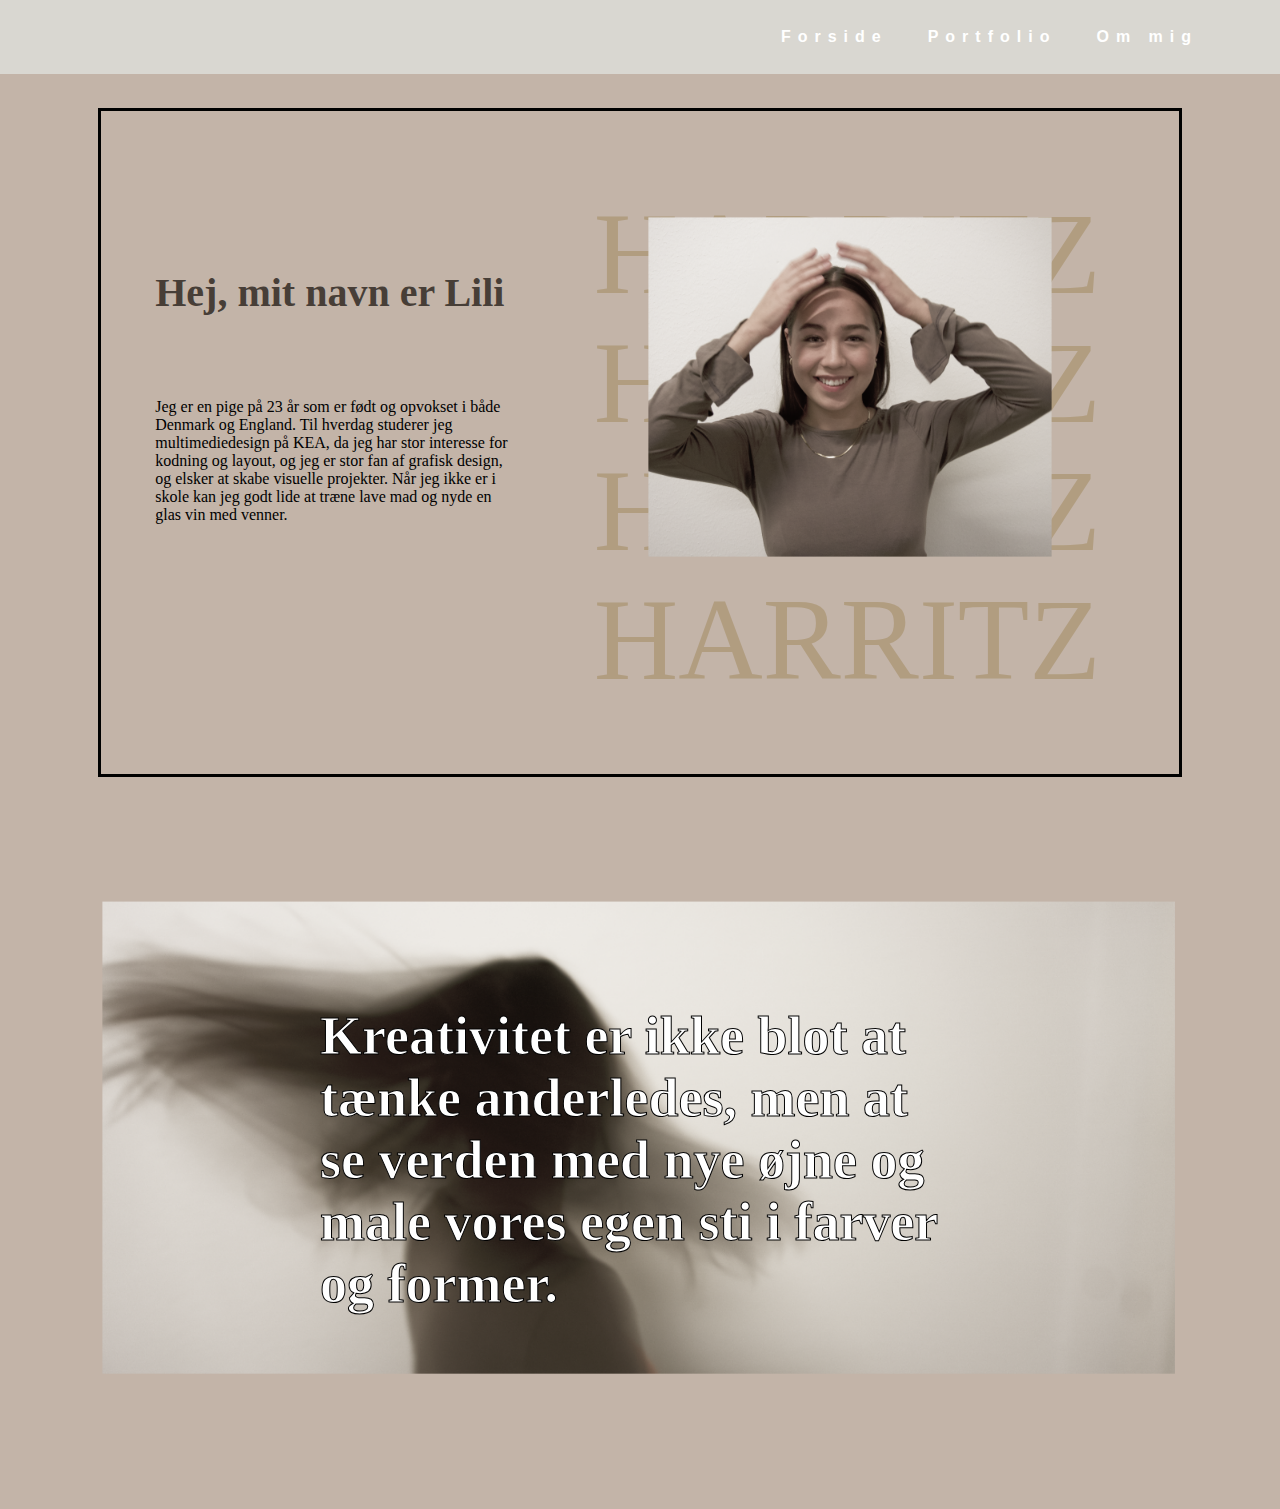
==== ommig.html @ 32b3f23c "first commit" ====
<!DOCTYPE html>
<html lang="en">
  <head>
    <meta charset="UTF-8" />
    <meta name="viewport" content="width=device-width, initial-scale=1.0" />
    <title>Lili Harritz eksamens portfolie</title>
    <link rel="stylesheet" href="./css/ommig.css" />
    <link rel="stylesheet" href="./css/style.css" />
    <link rel="stylesheet" href="./css/portfolie.css" />
  </head>
  <body>
    <header>
      <nav class="navbar">
        <ul>
          <li><a href="index.html">Forside</a></li>

          <li><a href="portfolie.html">Portfolio</a></li>

          <li><a href="ommig.html">Om mig</a></li>
        </ul>
      </nav>
    </header>
    <main>
      <div class="box_portfolie">
        <div class="bordered-rectangle">
          <div class="tekstommig">
            <h6>Hej, mit navn er Lili</h6>
            <p class="ommig_tekst">
              Jeg er en pige på 23 år som er født og opvokset i både Denmark og
              England. Til hverdag studerer jeg multimediedesign på KEA, da jeg
              har stor interesse for kodning og layout, og jeg er stor fan af
              grafisk design, og elsker at skabe visuelle projekter. Når jeg
              ikke er i skole kan jeg godt lide at træne lave mad og nyde en
              glas vin med venner.
            </p>
          </div>
          <div class="harritz">
            <img class="ommig1" src="./img/ommigbillede.png" alt="tema 2" />
            <h7>HARRITZ</h7>
            <h7>HARRITZ</h7>
            <h7>HARRITZ</h7>
            <h7>HARRITZ</h7>
          </div>
        </div>
      </div>
      <div class="box_portfolie">
        <div class="container_ommig">
          <div class="center">
            <img class="ommig2" src="./img/citetbillede.png" alt="tema 2" />
          </div>
          <div class="center">
            <p class="citat">
              Kreativitet er ikke blot at tænke anderledes, men at se verden med
              nye øjne og male vores egen sti i farver og former.
            </p>
          </div>
        </div>
      </div>
    </main>
  </body>
</html>
---- css/ommig.css ----
h6 {
  font-family: realitystone;
  color: #473e37;
  font-size: 40px;
  position: relative;
  top: 11px;
}

h7 {
  position: relative;
  font-family: realitystone;
  font-size: 13vh;
  opacity: 0.4;
  color: rgb(152, 125, 71);
  line-height: 1.1;
  left: -4px;
  top: 5px;
}

.ommig1 {
  scale: 0.8;
  position: absolute;
  z-index: 2;
  max-width: 100%;
  top: 10px;
}

.harritz {
  position: relative;
  padding: 20px;
}

.tekstommig {
  margin-right: 60px;
}

.ommig2 {
  width: 100%;
  display: flex;
  align-items: center;
  scale: 1.68;
  margin-bottom: 5vh;
}

.citat {
  font-size: 6vh;
  justify-content: center;
  position: relative;
  color: white;
  -webkit-text-stroke: 1px #000;
}

.container_ommig {
  width: 88.5vw;
  height: 70vh;
  background-size: cover;
  background-position: 25% 10%;
  justify-content: center;
}

.center {
  color: white;
  position: absolute;
  top: 50%;
  left: 50%;
  transform: translate(-50%, -50%);
  font-size: 4rem;
  font-weight: bold;
}
---- css/style.css ----
@media (max-width: 700px) {
  .forsidebillede {
    scale: 0.5;
    position: relative;
    z-index: 5;
    top: -75px;
    max-width: 100%;
    margin-left: 80px;
  }
}

.hamburger {
  position: relative;
  display: block;
  width: 35px;
  cursor: pointer;
  appearance: none;
  background: none;
  outline: none;
  border: none;
}

.hamburger .bar,
.hamburger:after,
.hamburger:before {
  content: "";
  display: block;
  width: 100%;
  height: 5px;
  background-color: #ffffff;
  margin: 6px 0px;
  transition: 0.4s;
}

.hamburger.is-active:before {
  transform: -45deg;
  translate: (-8px, 6px);
}

.hamburger.is-active:after {
  transform: -45deg;
  translate: (-9px, -8px);
}

.hamburger.is-active.bar {
  opacity: 0;
}

/* Baggrund */

body {
  margin: 0;
  padding: 0;
  background-color: rgb(217, 215, 209);
  background-position: center;
  background-size: cover;
  min-height: 100vh;
}

.brunbox {
  position: absolute;
  z-index: -1;
  height: 32vh;
  width: 184vh;
  background-color: rgb(195, 180, 168);
  top: 551px;
}

/* navigation */

header li {
  list-style: none;
}

.navbar {
  min-height: 45px;
  display: flex;
  justify-content: right;
  align-items: right;
  padding: 0 50px;
}

a {
  color: rgb(255, 255, 255);
  letter-spacing: 7px;
  text-decoration: none;
  font-weight: 600;
  font-family: Helvetica;
  margin: 0 20px;
}

nav ul {
  display: flex;
  justify-content: space-between;
  align-items: center;
  padding: 12px;
}

a:hover {
  color: rgb(255, 255, 255);
  text-decoration: none; /* Fjern den indbyggede understregning */
  border-bottom: 3px solid rgb(255, 255, 255); /* Tilføj en 2px tyk solid understregning */
  transition: border-bottom 0.3s; /* Tilføj en overgangseffekt for en glat ændring */
}

/* Fonts */

@font-face {
  font-family: realitystone;
  src: url(../fonts/Reality\ Stone.ttf);
}

h3 {
  margin: -43px;
  padding: 0;
  position: relative;
  font-family: realitystone;
  font-size: 8vw;
  margin-right: 70px;
  opacity: 0.4;
  color: #987d47;
  line-height: 1.5;
  top: 35px;
}

h1 {
  font-family: realitystone;
  color: rgb(71, 62, 55);
  text-shadow: 2px 2px 4px rgba(0, 0, 0, 0.5);
  font-size: 8vw;
  z-index: 10;
  position: relative;
  top: -43px;
  left: 27vh;
}

h2 {
  all: unset;
  font-family: realitystone;
  color: #473e37;
  text-shadow: 2px 2px 4px rgba(0, 0, 0, 0.5);
  font-size: 4vw;
  position: absolute;
  top: 25px;
  left: 75px;
  z-index: 1;
}

.forsidebillede {
  position: relative;
  z-index: 5;
  top: -75px;
  max-width: 100%;
  margin-left: 80px;
}

.harritzbox {
  position: relative;
  margin-top: 42px;
}

.test_container {
  display: flex;
  justify-content: center;
  margin-top: -60px;
}
.forside_container {
  margin-top: 100px;
  display: grid;
}

.forside_billede_container {
  display: flex;
  margin-top: -220px;
}

.opdagherknap {
  position: absolute;
  width: 214px;
  height: 35px;
  background-color: #473e37;
  border-color: #473e37;
  color: #ffffff;
  font-family: Helvetica, sans-serif;
  font-weight: 600;
  font-size: 1vw;
  margin-left: 38%;
  border-radius: 20px;
  z-index: 10;
  box-shadow: 2px 2px 4px rgba(0, 0, 0, 0.5);
  top: 120px;
}

button:hover {
  background-color: #383737;
  transition: 0.7s;
}

footer {
  font-size: 12px;
  margin-bottom: 1vh;
}
---- css/portfolie.css ----
/* Portfolie */

/* Tema 2 */

.box_portfolie {
  position: relative;
  background-color: rgb(195, 180, 168);
  padding: 34px;
  display: flex;
  justify-content: space-around;
}

.box_portfolie1 {
  position: relative;
  background-color: rgb(195, 180, 168);
  padding: 34px;
  display: flex;
  justify-content: space-around;
  margin-top: 30px;
  margin-bottom: 30px;
}

.bordered-rectangle {
  border: 3px solid #000;
  padding: 54px;
  display: flex;
  max-width: 80%;
}

/* knapper */
button {
  width: 132px;
  height: 35px;
  background-color: #473e37;
  border-color: #473e37;
  color: #ffffff;
  box-shadow: 2px 2px 4px rgba(0, 0, 0, 0.5);
  font-family: Helvetica, sans-serif;
  font-weight: 600;
  font-size: 15px;
  border-radius: 20px;
  left: 27vh;
  top: -4vh;
  position: relative;
}

button:hover {
  background-color: #848080;
  transition: 0.7s;
}

/* billede og tekst */

.tema2billede {
  position: relative;
  scale: 0.9;
}

.tema2_tekst {
  margin-top: 7vh;
}

.videositebillede {
  margin-top: 8vh;
  margin-right: 6vh;
}

/* LAYOUT GRIDS */

.grid_1-1 {
  display: grid;
  grid-template-columns: 1fr 1fr;
}

/* tekst */

h4,
h5 {
  font-family: realitystone;
  color: #473e37;
  font-size: 30px;
  position: relative;
  top: 11px;
  line-height: 0.2;
}
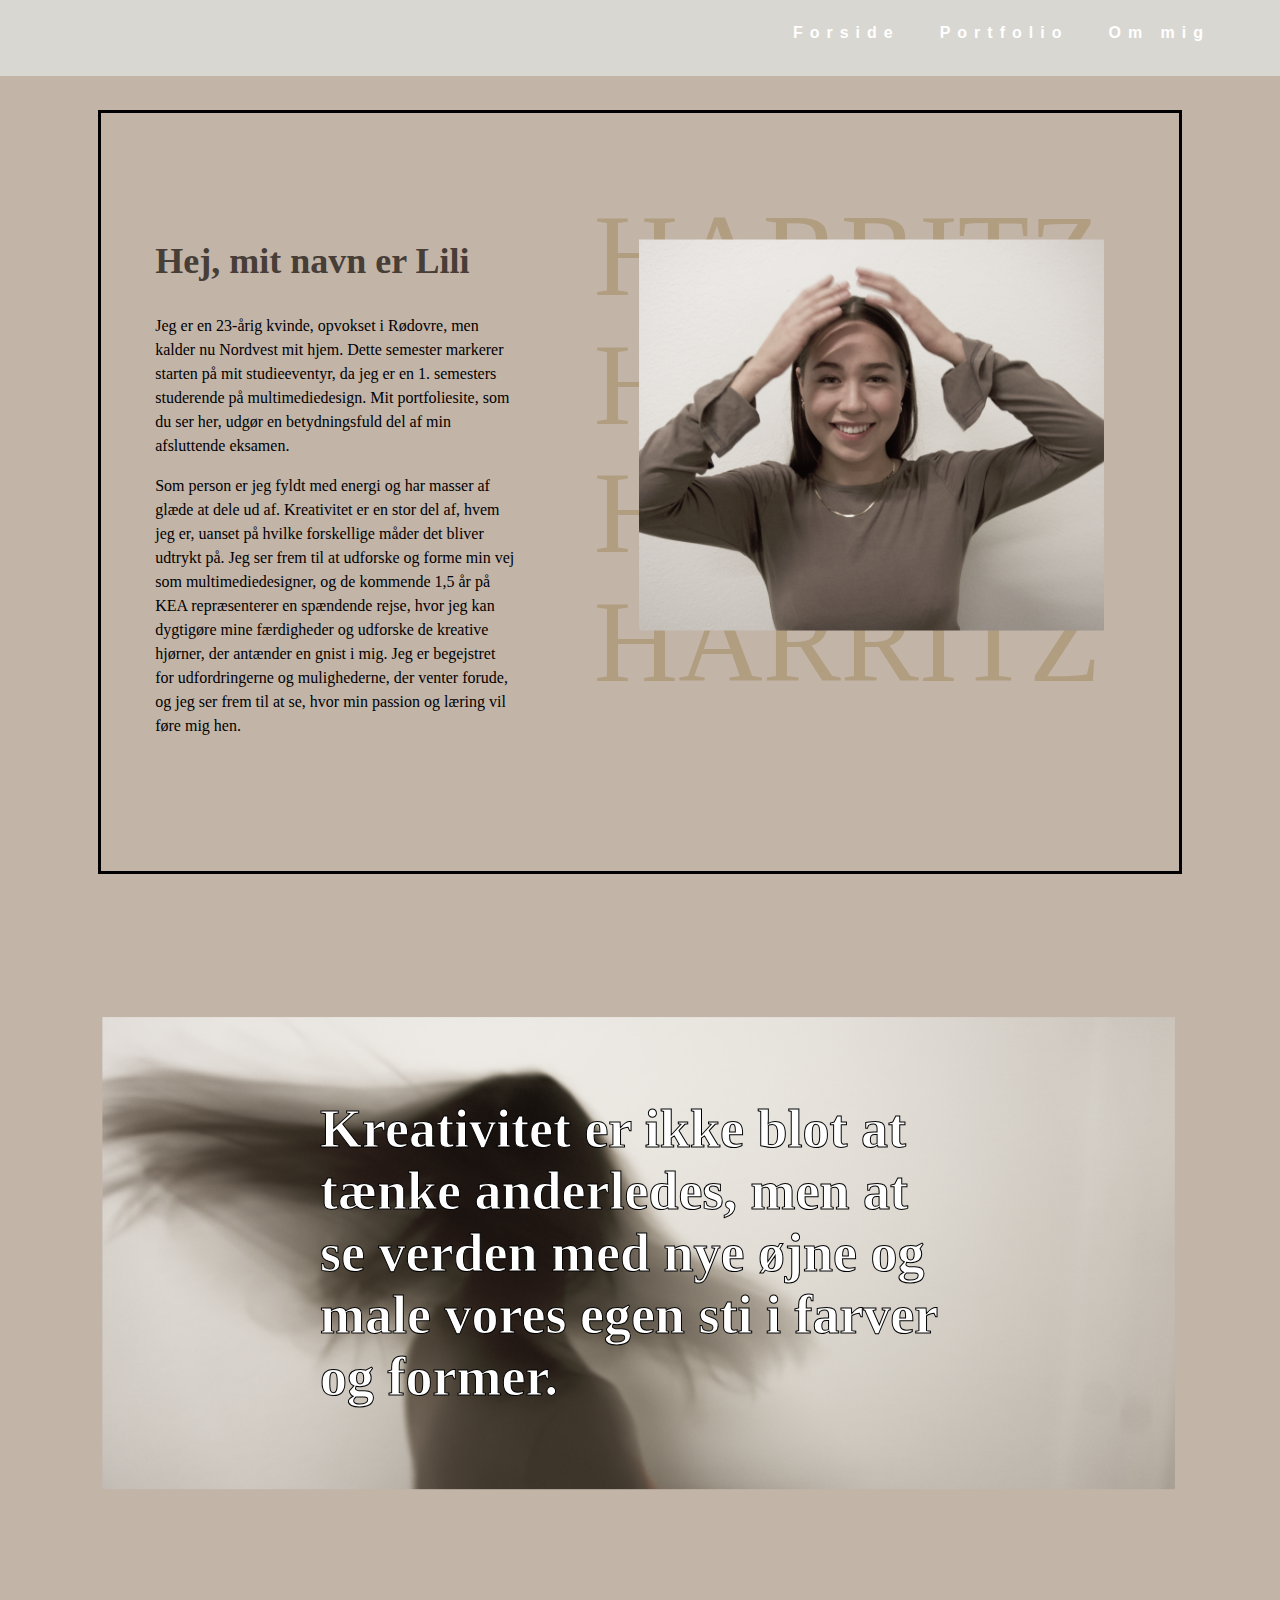
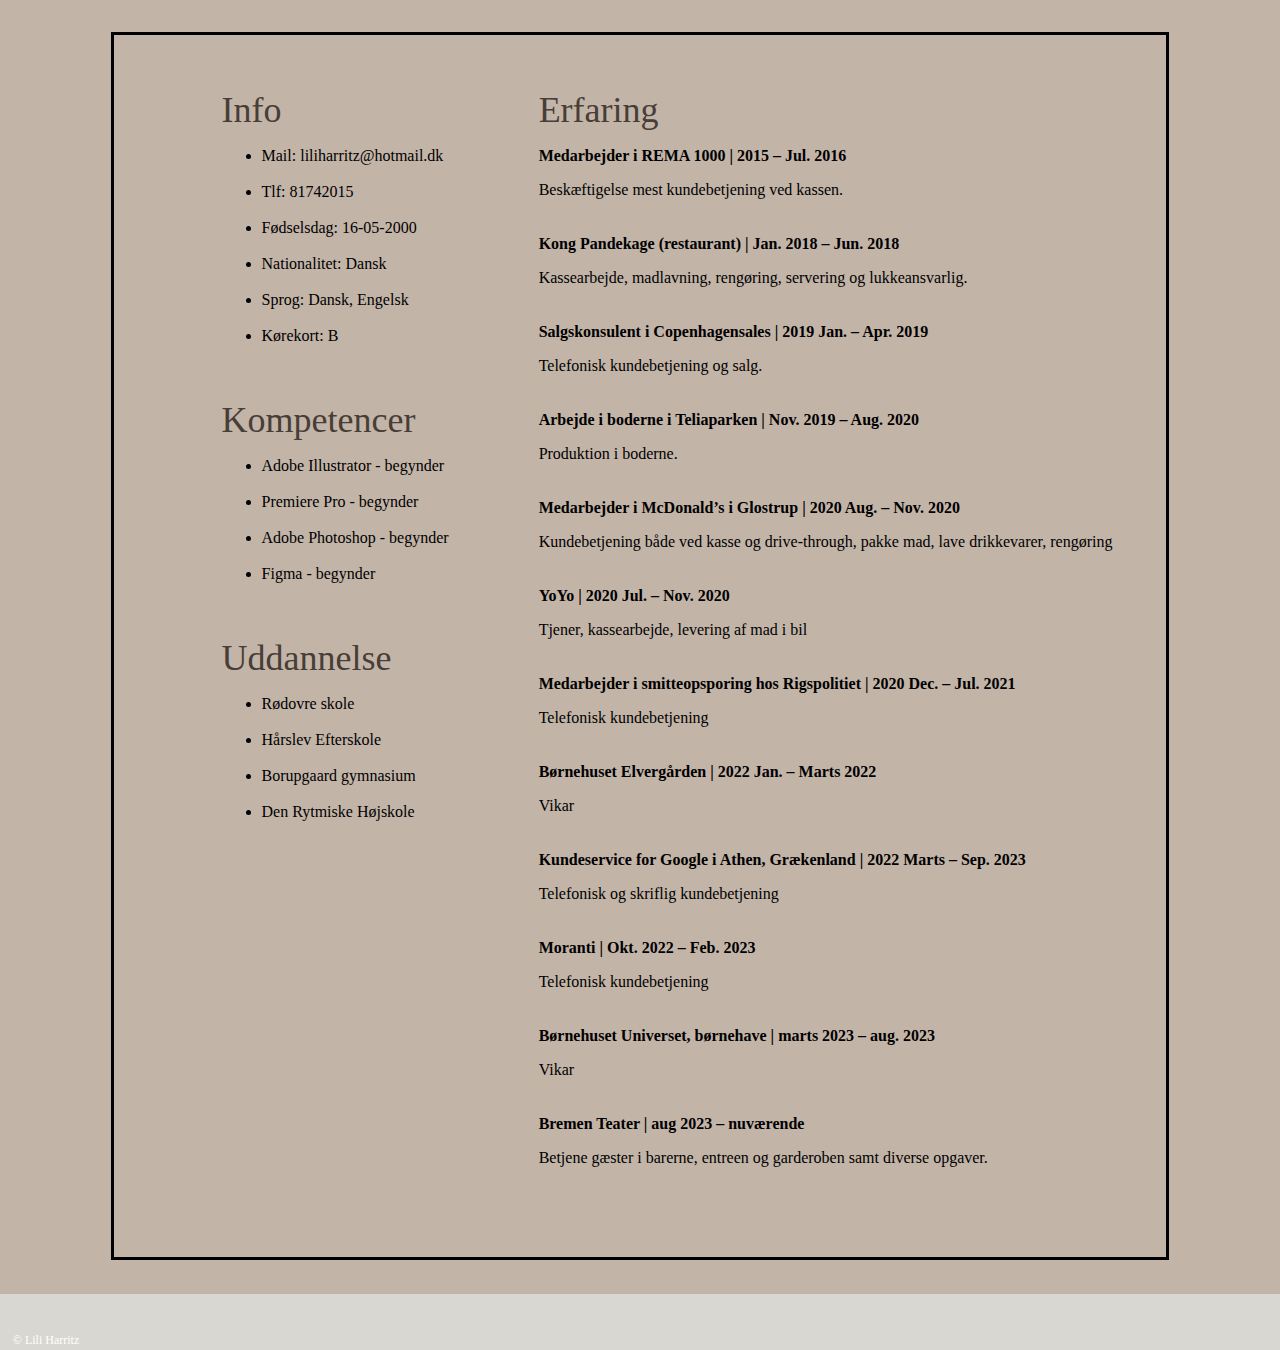
==== commit 1971a266: "Rettelser" ====
--- a/ommig.html
+++ b/ommig.html
@@ -1,5 +1,6 @@
 <!DOCTYPE html>
 <html lang="en">
+  <link rel="icon" type="image/jpg" href="img/logo.png" />
   <head>
     <meta charset="UTF-8" />
     <meta name="viewport" content="width=device-width, initial-scale=1.0" />
@@ -12,26 +13,45 @@
     <header>
       <nav class="navbar">
         <ul>
-          <li><a href="index.html">Forside</a></li>
+          <li><a class="nav" href="index.html">Forside</a></li>
 
-          <li><a href="portfolie.html">Portfolio</a></li>
+          <li><a class="nav" href="portfolie.html">Portfolio</a></li>
 
-          <li><a href="ommig.html">Om mig</a></li>
+          <li><a class="nav" href="ommig.html">Om mig</a></li>
         </ul>
       </nav>
+      <div class="hamburger">
+        <div class="bar"></div>
+      </div>
     </header>
+    <nav class="mobile-nav">
+      <a href="index.html">Forside</a>
+      <a href="portfolie.html">Portfolie</a>
+      <a href="ommig.html">Om mig</a>
+    </nav>
     <main>
       <div class="box_portfolie">
         <div class="bordered-rectangle">
           <div class="tekstommig">
             <h6>Hej, mit navn er Lili</h6>
+            <div class="ommig_container"></div>
             <p class="ommig_tekst">
-              Jeg er en pige på 23 år som er født og opvokset i både Denmark og
-              England. Til hverdag studerer jeg multimediedesign på KEA, da jeg
-              har stor interesse for kodning og layout, og jeg er stor fan af
-              grafisk design, og elsker at skabe visuelle projekter. Når jeg
-              ikke er i skole kan jeg godt lide at træne lave mad og nyde en
-              glas vin med venner.
+              Jeg er en 23-årig kvinde, opvokset i Rødovre, men kalder nu
+              Nordvest mit hjem. Dette semester markerer starten på mit
+              studieeventyr, da jeg er en 1. semesters studerende på
+              multimediedesign. Mit portfoliesite, som du ser her, udgør en
+              betydningsfuld del af min afsluttende eksamen.
+            </p>
+            <p class="ommig_tekst">
+              Som person er jeg fyldt med energi og har masser af glæde at dele
+              ud af. Kreativitet er en stor del af, hvem jeg er, uanset på
+              hvilke forskellige måder det bliver udtrykt på. Jeg ser frem til
+              at udforske og forme min vej som multimediedesigner, og de
+              kommende 1,5 år på KEA repræsenterer en spændende rejse, hvor jeg
+              kan dygtigøre mine færdigheder og udforske de kreative hjørner,
+              der antænder en gnist i mig. Jeg er begejstret for udfordringerne
+              og mulighederne, der venter forude, og jeg ser frem til at se,
+              hvor min passion og læring vil føre mig hen.
             </p>
           </div>
           <div class="harritz">
@@ -43,7 +63,7 @@
           </div>
         </div>
       </div>
-      <div class="box_portfolie">
+      <div class="box_citat">
         <div class="container_ommig">
           <div class="center">
             <img class="ommig2" src="./img/citetbillede.png" alt="tema 2" />
@@ -56,6 +76,109 @@
           </div>
         </div>
       </div>
+
+      <div class="box_portfolie">
+        <div class="bordered-rectangle">
+          <div class="cv_venstre">
+            <div class="cv_marginbottom">
+              <h8 class="cv_overskrift">Info</h8>
+              <ul class="normal_tekst_info">
+                <li>Mail: liliharritz@hotmail.dk</li>
+                <li>Tlf: 81742015</li>
+                <li>Fødselsdag: 16-05-2000</li>
+                <li>Nationalitet: Dansk</li>
+                <li>Sprog: Dansk, Engelsk</li>
+                <li>Kørekort: B</li>
+              </ul>
+            </div>
+            <div class="cv_marginbottom">
+              <h8 class="cv_overskrift">Kompetencer</h8>
+              <ul class="normal_tekst_info">
+                <li>Adobe Illustrator - begynder</li>
+                <li>Premiere Pro - begynder</li>
+                <li>Adobe Photoshop - begynder</li>
+                <li>Figma - begynder</li>
+              </ul>
+            </div>
+            <div>
+              <h8 class="cv_overskrift">Uddannelse</h8>
+              <ul class="normal_tekst_info">
+                <li>Rødovre skole</li>
+                <li>Hårslev Efterskole</li>
+                <li>Borupgaard gymnasium</li>
+                <li>Den Rytmiske Højskole</li>
+              </ul>
+            </div>
+          </div>
+          <div class="cv_højre">
+            <h8 class="cv_overskrift">Erfaring</h8>
+            <p class="bold_tekst">Medarbejder i REMA 1000 | 2015 – Jul. 2016</p>
+            <p class="margin-bottom">
+              Beskæftigelse mest kundebetjening ved kassen.
+            </p>
+            <p class="bold_tekst">
+              Kong Pandekage (restaurant) | Jan. 2018 – Jun. 2018
+            </p>
+            <p class="margin-bottom">
+              Kassearbejde, madlavning, rengøring, servering og lukkeansvarlig.
+            </p>
+            <p class="bold_tekst">
+              Salgskonsulent i Copenhagensales | 2019 Jan. – Apr. 2019
+            </p>
+            <p class="margin-bottom">Telefonisk kundebetjening og salg.</p>
+            <p class="bold_tekst">
+              Arbejde i boderne i Teliaparken | Nov. 2019 – Aug. 2020
+            </p>
+            <p class="margin-bottom">Produktion i boderne.</p>
+            <p class="bold_tekst">
+              Medarbejder i McDonald’s i Glostrup | 2020 Aug. – Nov. 2020
+            </p>
+            <p class="margin-bottom">
+              Kundebetjening både ved kasse og drive-through, pakke mad, lave
+              drikkevarer, rengøring
+            </p>
+            <p class="bold_tekst">YoYo | 2020 Jul. – Nov. 2020</p>
+            <p class="margin-bottom">
+              Tjener, kassearbejde, levering af mad i bil
+            </p>
+            <p class="bold_tekst">
+              Medarbejder i smitteopsporing hos Rigspolitiet | 2020 Dec. – Jul.
+              2021
+            </p>
+            <p class="margin-bottom">Telefonisk kundebetjening</p>
+            <p class="bold_tekst">
+              Børnehuset Elvergården | 2022 Jan. – Marts 2022
+            </p>
+            <p class="margin-bottom">Vikar</p>
+            <p class="bold_tekst">
+              Kundeservice for Google i Athen, Grækenland | 2022 Marts – Sep.
+              2023
+            </p>
+            <p class="margin-bottom">Telefonisk og skriflig kundebetjening</p>
+            <p class="bold_tekst">Moranti | Okt. 2022 – Feb. 2023</p>
+            <p class="margin-bottom">Telefonisk kundebetjening</p>
+            <p class="bold_tekst">
+              Børnehuset Universet, børnehave | marts 2023 – aug. 2023
+            </p>
+            <p class="margin-bottom">Vikar</p>
+            <p class="bold_tekst">Bremen Teater | aug 2023 – nuværende</p>
+            <p class="margin-bottom">
+              Betjene gæster i barerne, entreen og garderoben samt diverse
+              opgaver.
+            </p>
+          </div>
+        </div>
+      </div>
     </main>
+    <footer>
+      <nav>
+        <a
+          class="footer_tekst"
+          href="https://www.facebook.com/profile.php?id=100010022326182"
+          >© Lili Harritz</a
+        >
+      </nav>
+    </footer>
+    <script src="main.js"></script>
   </body>
 </html>
--- a/css/ommig.css
+++ b/css/ommig.css
@@ -1,9 +1,11 @@
+/* tekst og overskrifter */
+
 h6 {
   font-family: realitystone;
   color: #473e37;
-  font-size: 40px;
+  font-size: 4vh;
   position: relative;
-  top: 11px;
+  top: -11px;
 }
 
 h7 {
@@ -17,21 +19,14 @@
   top: 5px;
 }
 
+/* Billede */
+
 .ommig1 {
-  scale: 0.8;
+  scale: 0.85;
   position: absolute;
   z-index: 2;
-  max-width: 100%;
-  top: 10px;
-}
-
-.harritz {
-  position: relative;
-  padding: 20px;
-}
-
-.tekstommig {
-  margin-right: 60px;
+  width: 100%;
+  top: 38px;
 }
 
 .ommig2 {
@@ -39,8 +34,33 @@
   display: flex;
   align-items: center;
   scale: 1.68;
-  margin-bottom: 5vh;
 }
+
+/* Hej, mit navn er Lili... */
+
+.harritz {
+  position: relative;
+  padding: 20px;
+}
+
+.ommig_tekst {
+  margin-right: 60px;
+  line-height: 1.5;
+  top: -7vh;
+  position: relative;
+}
+
+.ommig_tekst1 {
+  margin-top: 5vh;
+  margin-right: 60px;
+  line-height: 1.5;
+}
+
+.ommig_container {
+  top: -30px;
+}
+
+/* Citat layout */
 
 .citat {
   font-size: 6vh;
@@ -67,3 +87,40 @@
   font-size: 4rem;
   font-weight: bold;
 }
+
+.box_citat {
+  position: relative;
+  justify-content: space-around;
+  background-color: rgb(195, 180, 168);
+  padding: 30px;
+}
+
+/* CV tekst */
+
+h8 {
+  position: relative;
+  font-family: realitystone;
+  font-size: 4vh;
+  color: #473e37;
+}
+
+.cv_venstre {
+  margin-right: 10vh;
+  margin-left: 6vh;
+}
+
+li {
+  margin-bottom: 2vh;
+}
+
+.cv_marginbottom {
+  margin-bottom: 6vh;
+}
+
+.bold_tekst {
+  font-weight: bold;
+}
+
+.margin-bottom {
+  margin-bottom: 4vh;
+}
--- a/css/style.css
+++ b/css/style.css
@@ -1,50 +1,166 @@
+/* Fonts */
+
+@font-face {
+  font-family: realitystone;
+  src: url(../fonts/Reality\ Stone.ttf);
+}
+
+/* Mobilesite */
+@media (min-width: 700px) {
+  .mobile-nav {
+    display: none;
+  }
+}
+
 @media (max-width: 700px) {
-  .forsidebillede {
+  .center_img_btn {
+    display: flex;
+  }
+
+  .citat {
+    font-size: 20px;
+  }
+
+  .ommig1 {
+    scale: 0.7;
+    left: -30px;
+    top: -20px;
+  }
+
+  .width {
+    width: 80%;
+  }
+
+  .tema2billede {
     scale: 0.5;
+  }
+
+  .bordered-rectangle {
+    display: flex;
+    flex-direction: column;
+    flex-wrap: wrap;
+  }
+
+  p {
+    width: 80%;
+  }
+
+  .btn_presentation {
+    margin-top: 10px; /* Tilføj lidt topmargen for at skabe plads */
+  }
+
+  .center_img_btn {
+    text-align: center; /* Centrer tekst og knapper på mobilskærme */
+  }
+
+  h4,
+  h5,
+  h6 {
+    font-size: 24px; /* Reducer overskriftsstørrelsen på mobilskærme */
+  }
+
+  h7 {
+    font-size: 60px;
+  }
+
+  .videositebillede {
+    scale: 0.75;
+  }
+}
+
+@media (max-width: 700px) {
+  /*burgermenu */
+  .nav {
+    display: none;
+  }
+
+  /* burgermenu styling */
+  .hamburger {
     position: relative;
-    z-index: 5;
-    top: -75px;
-    max-width: 100%;
-    margin-left: 80px;
-  }
-}
-
-.hamburger {
-  position: relative;
-  display: block;
-  width: 35px;
-  cursor: pointer;
-  appearance: none;
-  background: none;
-  outline: none;
-  border: none;
-}
-
-.hamburger .bar,
-.hamburger:after,
-.hamburger:before {
-  content: "";
-  display: block;
-  width: 100%;
-  height: 5px;
-  background-color: #ffffff;
-  margin: 6px 0px;
-  transition: 0.4s;
-}
-
-.hamburger.is-active:before {
-  transform: -45deg;
-  translate: (-8px, 6px);
-}
-
-.hamburger.is-active:after {
-  transform: -45deg;
-  translate: (-9px, -8px);
-}
-
-.hamburger.is-active.bar {
-  opacity: 0;
-}
+    display: block;
+    width: 50px;
+    height: 35px;
+    cursor: pointer;
+
+    appearance: none;
+    background: none;
+    outline: none;
+    border: none;
+    top: -27px;
+  }
+
+  .hamburger .bar,
+  .hamburger:after,
+  .hamburger:before {
+    content: "";
+    display: block;
+    width: 100%;
+    height: 5px;
+    background-color: rgb(255, 255, 255);
+    margin: 6px 0px;
+    transition: 0.4s;
+  }
+
+  /* burgermenu styling */
+
+  /* Mine 3 streger */
+
+  .hamburger.is-active:before {
+    transform: rotate(-45deg) translate(-9px, 7px);
+    position: relative;
+    z-index: 99;
+  }
+
+  .hamburger.is-active:after {
+    transform: rotate(45deg) translate(-8px, -7px);
+    position: relative;
+    z-index: 99;
+  }
+
+  .hamburger.is-active .bar {
+    opacity: 0;
+  }
+
+  /* mobil nav */
+
+  .mobile-nav {
+    position: fixed;
+    text-decoration: none;
+    top: 0;
+    left: 100%;
+    width: 100%;
+    min-height: 100vh;
+    display: block;
+    z-index: 99;
+    background-color: rgb(217, 215, 209);
+    padding-top: 120px;
+    transition: 0.4s;
+  }
+
+  .mobile-nav.is-active {
+    left: 0;
+  }
+
+  .mobile-nav a {
+    display: block;
+    width: 100%;
+    max-width: 200px;
+    margin: 0 auto 16px;
+    text-align: center;
+    padding: 12px 16px;
+    background-color: rgb(195, 180, 168);
+    color: rgb(255, 255, 255);
+    font-weight: 600;
+    letter-spacing: 7px;
+    text-decoration: none;
+    font-family: Helvetica, sans-serif;
+  }
+
+  .mobile-nav a:hover {
+    color: rgb(0, 0, 0);
+  }
+}
+/*****burgermenu */
 
 /* Baggrund */
 
@@ -54,16 +170,7 @@
   background-color: rgb(217, 215, 209);
   background-position: center;
   background-size: cover;
-  min-height: 100vh;
-}
-
-.brunbox {
-  position: absolute;
-  z-index: -1;
-  height: 32vh;
-  width: 184vh;
-  background-color: rgb(195, 180, 168);
-  top: 551px;
+  min-height: 97vh;
 }
 
 /* navigation */
@@ -76,11 +183,11 @@
   min-height: 45px;
   display: flex;
   justify-content: right;
-  align-items: right;
   padding: 0 50px;
-}
-
-a {
+  margin-top: 8px;
+}
+
+.nav {
   color: rgb(255, 255, 255);
   letter-spacing: 7px;
   text-decoration: none;
@@ -91,112 +198,24 @@
 
 nav ul {
   display: flex;
-  justify-content: space-between;
-  align-items: center;
-  padding: 12px;
 }
 
 a:hover {
-  color: rgb(255, 255, 255);
-  text-decoration: none; /* Fjern den indbyggede understregning */
-  border-bottom: 3px solid rgb(255, 255, 255); /* Tilføj en 2px tyk solid understregning */
-  transition: border-bottom 0.3s; /* Tilføj en overgangseffekt for en glat ændring */
-}
-
-/* Fonts */
-
-@font-face {
-  font-family: realitystone;
-  src: url(../fonts/Reality\ Stone.ttf);
-}
-
-h3 {
-  margin: -43px;
-  padding: 0;
+  color: rgb(0, 0, 0);
+  transition: border-bottom 0.3s; /* Overgangseffekt */
+}
+
+/* footer */
+
+footer {
+  margin-left: 1%;
   position: relative;
-  font-family: realitystone;
-  font-size: 8vw;
-  margin-right: 70px;
-  opacity: 0.4;
-  color: #987d47;
-  line-height: 1.5;
-  top: 35px;
-}
-
-h1 {
-  font-family: realitystone;
-  color: rgb(71, 62, 55);
-  text-shadow: 2px 2px 4px rgba(0, 0, 0, 0.5);
-  font-size: 8vw;
-  z-index: 10;
-  position: relative;
-  top: -43px;
-  left: 27vh;
-}
-
-h2 {
-  all: unset;
-  font-family: realitystone;
-  color: #473e37;
-  text-shadow: 2px 2px 4px rgba(0, 0, 0, 0.5);
-  font-size: 4vw;
-  position: absolute;
-  top: 25px;
-  left: 75px;
-  z-index: 1;
-}
-
-.forsidebillede {
-  position: relative;
-  z-index: 5;
-  top: -75px;
-  max-width: 100%;
-  margin-left: 80px;
-}
-
-.harritzbox {
-  position: relative;
-  margin-top: 42px;
-}
-
-.test_container {
-  display: flex;
-  justify-content: center;
-  margin-top: -60px;
-}
-.forside_container {
-  margin-top: 100px;
-  display: grid;
-}
-
-.forside_billede_container {
-  display: flex;
-  margin-top: -220px;
-}
-
-.opdagherknap {
-  position: absolute;
-  width: 214px;
-  height: 35px;
-  background-color: #473e37;
-  border-color: #473e37;
+  top: 4vh;
+  margin-bottom: 3%;
+}
+
+.footer_tekst {
+  text-decoration: none;
   color: #ffffff;
-  font-family: Helvetica, sans-serif;
-  font-weight: 600;
-  font-size: 1vw;
-  margin-left: 38%;
-  border-radius: 20px;
-  z-index: 10;
-  box-shadow: 2px 2px 4px rgba(0, 0, 0, 0.5);
-  top: 120px;
-}
-
-button:hover {
-  background-color: #383737;
-  transition: 0.7s;
-}
-
-footer {
   font-size: 12px;
-  margin-bottom: 1vh;
-}
+}
--- a/css/portfolie.css
+++ b/css/portfolie.css
@@ -1,6 +1,4 @@
-/* Portfolie */
-
-/* Tema 2 */
+/* Box og firkant-linje */
 
 .box_portfolie {
   position: relative;
@@ -10,6 +8,7 @@
   justify-content: space-around;
 }
 
+/* her er der bare tilføjet margin */
 .box_portfolie1 {
   position: relative;
   background-color: rgb(195, 180, 168);
@@ -28,7 +27,15 @@
 }
 
 /* knapper */
+
+.center_img_btn {
+  display: flex;
+  flex-wrap: wrap;
+  justify-content: center;
+}
+
 button {
+  list-style: none;
   width: 132px;
   height: 35px;
   background-color: #473e37;
@@ -39,14 +46,31 @@
   font-weight: 600;
   font-size: 15px;
   border-radius: 20px;
-  left: 27vh;
-  top: -4vh;
+  top: -3vh;
+  margin-right: 7px;
   position: relative;
 }
 
 button:hover {
-  background-color: #848080;
+  background-color: #67594f;
   transition: 0.7s;
+}
+
+.btn_presentation {
+  list-style: none;
+  width: 144px;
+  height: 35px;
+  background-color: #473e37;
+  border-color: #473e37;
+  color: #ffffff;
+  box-shadow: 2px 2px 4px rgba(0, 0, 0, 0.5);
+  font-family: Helvetica, sans-serif;
+  font-weight: 600;
+  font-size: 15px;
+  border-radius: 20px;
+  top: -3vh;
+  margin-left: 7px;
+  position: relative;
 }
 
 /* billede og tekst */
@@ -56,8 +80,12 @@
   scale: 0.9;
 }
 
-.tema2_tekst {
+.tema2_tekst1 {
   margin-top: 7vh;
+}
+
+.tema2_tekst2 {
+  margin-top: 3vh;
 }
 
 .videositebillede {
@@ -65,11 +93,9 @@
   margin-right: 6vh;
 }
 
-/* LAYOUT GRIDS */
-
-.grid_1-1 {
-  display: grid;
-  grid-template-columns: 1fr 1fr;
+.videosite_tekst {
+  margin-right: 6vh;
+  margin-bottom: 6vh;
 }
 
 /* tekst */
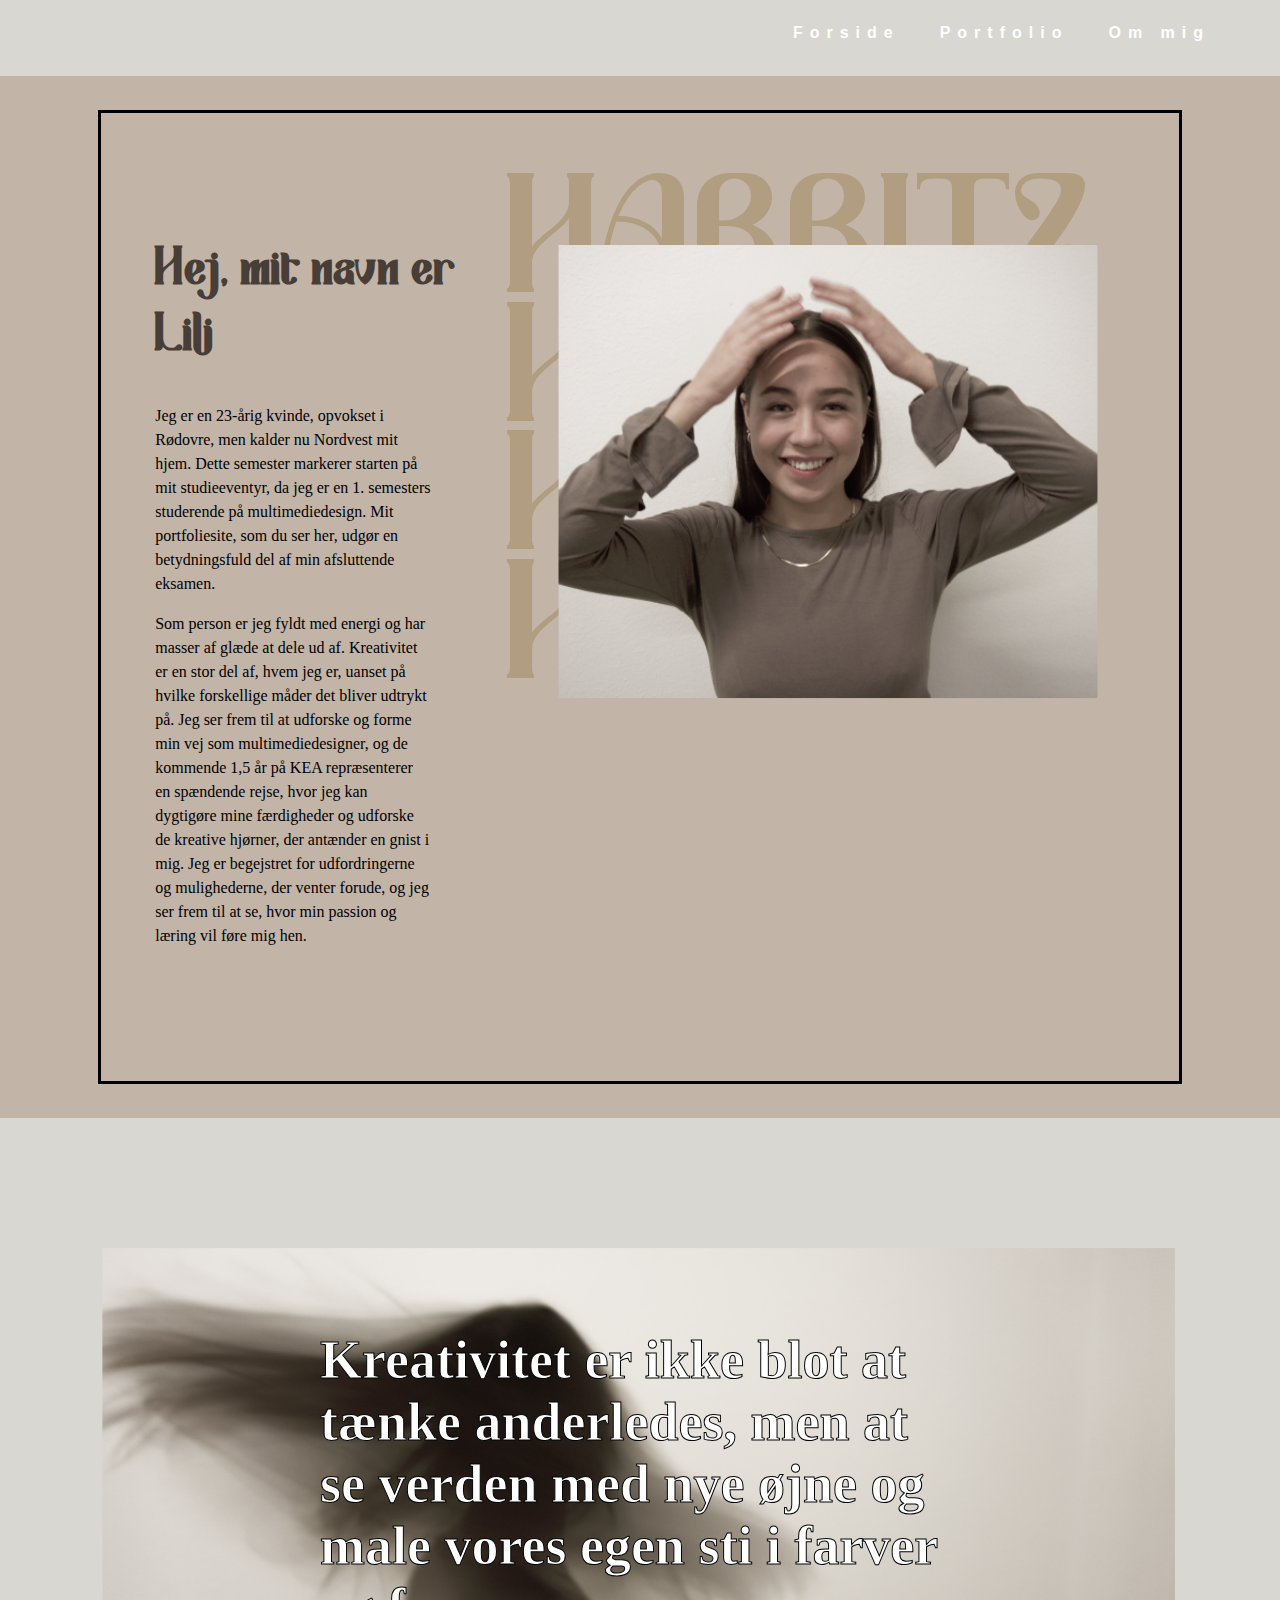
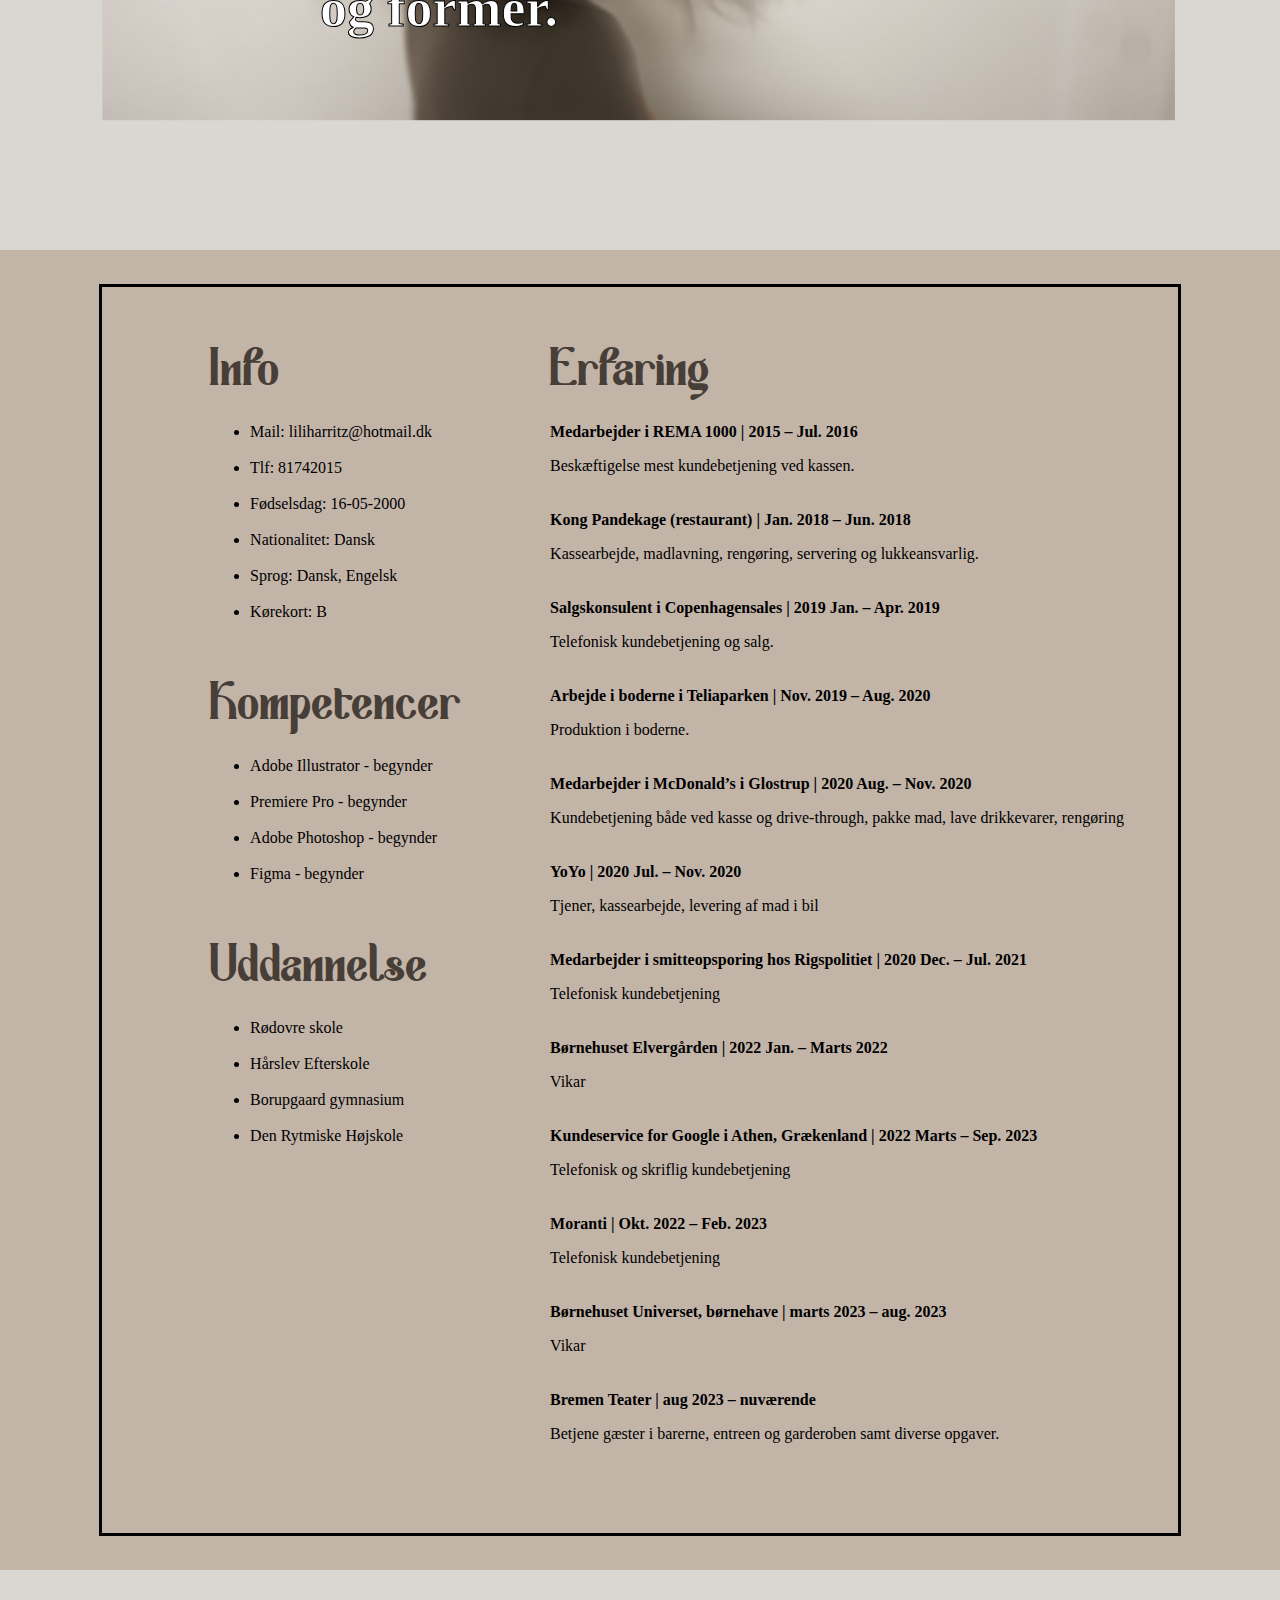
==== commit 74d4cb39: "done" ====
--- a/ommig.html
+++ b/ommig.html
@@ -30,7 +30,7 @@
       <a href="ommig.html">Om mig</a>
     </nav>
     <main>
-      <div class="box_portfolie">
+      <div class="box_portfolie1">
         <div class="bordered-rectangle">
           <div class="tekstommig">
             <h6>Hej, mit navn er Lili</h6>
@@ -54,12 +54,12 @@
               hvor min passion og læring vil føre mig hen.
             </p>
           </div>
-          <div class="harritz">
+          <div class="harritz_ommig">
             <img class="ommig1" src="./img/ommigbillede.png" alt="tema 2" />
-            <h7>HARRITZ</h7>
-            <h7>HARRITZ</h7>
-            <h7>HARRITZ</h7>
-            <h7>HARRITZ</h7>
+            <h7 class="ommigharritz">HARRITZ</h7>
+            <h7 class="ommigharritz">HARRITZ</h7>
+            <h7 class="ommigharritz">HARRITZ</h7>
+            <h7 class="ommigharritz">HARRITZ</h7>
           </div>
         </div>
       </div>
@@ -77,7 +77,7 @@
         </div>
       </div>
 
-      <div class="box_portfolie">
+      <div class="box_portfolie1">
         <div class="bordered-rectangle">
           <div class="cv_venstre">
             <div class="cv_marginbottom">
--- a/css/ommig.css
+++ b/css/ommig.css
@@ -1,3 +1,11 @@
+.box_portfolie1 {
+  position: relative;
+  background-color: rgb(195, 180, 168);
+  padding: 34px;
+  display: flex;
+  justify-content: space-around;
+}
+
 /* tekst og overskrifter */
 
 h6 {
@@ -38,7 +46,7 @@
 
 /* Hej, mit navn er Lili... */
 
-.harritz {
+.harritz_ommig {
   position: relative;
   padding: 20px;
 }
@@ -91,8 +99,8 @@
 .box_citat {
   position: relative;
   justify-content: space-around;
-  background-color: rgb(195, 180, 168);
-  padding: 30px;
+  background-color: rgb(217, 215, 209);
+  padding: 4vw;
 }
 
 /* CV tekst */
--- a/css/style.css
+++ b/css/style.css
@@ -2,19 +2,127 @@
 
 @font-face {
   font-family: realitystone;
-  src: url(../fonts/Reality\ Stone.ttf);
-}
-
-/* Mobilesite */
-@media (min-width: 700px) {
-  .mobile-nav {
-    display: none;
-  }
-}
-
-@media (max-width: 700px) {
+  src: url(../fonts/Reality-Stone.ttf);
+}
+
+.mobile-nav {
+  display: none;
+}
+.harritzx4:nth-of-type(4) {
+  display: none;
+}
+.harritzx4:nth-of-type(5) {
+  display: none;
+}
+.harritzx4:nth-of-type(6) {
+  display: none;
+}
+
+/* Baggrund */
+
+body {
+  margin: 0;
+  padding: 0;
+  background-color: rgb(217, 215, 209);
+  background-position: center;
+  background-size: cover;
+  min-height: 97vh;
+}
+
+/* navigation */
+
+header li {
+  list-style: none;
+}
+
+.navbar {
+  min-height: 45px;
+  display: flex;
+  justify-content: right;
+  padding: 0 50px;
+  margin-top: 8px;
+}
+
+.nav {
+  color: rgb(255, 255, 255);
+  letter-spacing: 7px;
+  text-decoration: none;
+  font-weight: 600;
+  font-family: Helvetica;
+  margin: 0 20px;
+}
+
+nav ul {
+  display: flex;
+}
+
+a:hover {
+  color: rgb(0, 0, 0);
+  transition: border-bottom 0.3s; /* Overgangseffekt */
+}
+
+/* footer */
+
+footer {
+  margin-left: 1%;
+  position: relative;
+  top: 4vh;
+  margin-bottom: 3%;
+}
+
+.footer_tekst {
+  text-decoration: none;
+  color: #ffffff;
+  font-size: 12px;
+}
+
+@media (min-width: 481px) and (max-width: 960px) {
+  /* foside */
+
+  .forsidebillede {
+    scale: 0.6;
+    max-width: 100%;
+    transform: translateY(23vw);
+    left: -100px;
+  }
+
+  .liliharritz {
+    top: 0%;
+    left: 22%;
+  }
+
+  .portfolie {
+    top: 30%;
+    left: 40%;
+  }
+
+  .harritzbox {
+    left: -267px;
+  }
+
+  .harritzx4 {
+    margin: 0;
+    top: 30%;
+    left: 15%;
+    line-height: 1.2;
+  }
+  .opdagherknap {
+    transform: translateY(80px);
+  }
+
+  .harritzx4:nth-of-type(4) {
+    display: block;
+  }
+
+  /* portfolie */
+
   .center_img_btn {
     display: flex;
+    align-items: center;
+  }
+
+  .btn_port {
+    left: -85px;
   }
 
   .citat {
@@ -25,6 +133,9 @@
     scale: 0.7;
     left: -30px;
     top: -20px;
+    max-width: 100%;
+    display: flex;
+    align-items: center;
   }
 
   .width {
@@ -33,6 +144,16 @@
 
   .tema2billede {
     scale: 0.5;
+    right: 70px;
+  }
+
+  .tema5billede {
+    scale: 0.9;
+    left: -35vw;
+  }
+
+  .videositebillede {
+    left: -35vw;
   }
 
   .bordered-rectangle {
@@ -41,35 +162,172 @@
     flex-wrap: wrap;
   }
 
-  p {
-    width: 80%;
-  }
-
-  .btn_presentation {
-    margin-top: 10px; /* Tilføj lidt topmargen for at skabe plads */
-  }
-
-  .center_img_btn {
-    text-align: center; /* Centrer tekst og knapper på mobilskærme */
-  }
-
+  /* virker ikke */
   h4,
   h5,
   h6 {
-    font-size: 24px; /* Reducer overskriftsstørrelsen på mobilskærme */
+    font-size: 6vh; /* Reducer overskriftsstørrelsen på mobilskærme */
   }
 
   h7 {
-    font-size: 60px;
-  }
-
-  .videositebillede {
-    scale: 0.75;
-  }
-}
+    font-size: 6vh;
+  }
+
+  /* om mig side */
+
+  .cv_venstre {
+    margin-right: 0;
+    margin-left: 0;
+    margin-bottom: 4vw;
+  }
+
+  .ommig1 {
+    scale: 0.7;
+    left: -53px;
+    top: -39px;
+    position: absolute;
+  }
+
+  .ommig2 {
+    width: 50vw;
+    height: 30vw;
+    object-fit: cover;
+  }
+
+  .harritz_ommig {
+    height: 43vw;
+  }
+
+  .ommigharritz {
+    font-size: 12vw;
+  }
+
+  .citat {
+    font-size: 5vh;
+  }
+}
+
+@media (max-width: 480px) {
+  /* forside */
+
+  .forsidebillede {
+    scale: 0.5;
+    max-width: 50vw;
+    transform: translateY(130px);
+    left: -130px;
+  }
+  .forside_billede_container {
+    margin-top: 0px;
+  }
+
+  .liliharritz {
+    top: -25px;
+    font-size: 10vw;
+  }
+
+  .portfolie {
+    top: 27%;
+    left: 0%;
+    font-size: 5.5vw;
+    z-index: 10;
+  }
+
+  .harritzbox {
+    left: -280px;
+  }
+
+  .harritzx4 {
+    margin: 0;
+    top: 27%;
+    left: -25%;
+    line-height: 1.2;
+    font-size: 10vw;
+  }
+
+  .harritzx4:nth-of-type(4) {
+    display: block;
+  }
+  .harritzx4:nth-of-type(5) {
+    display: block;
+  }
+  .harritzx4:nth-of-type(6) {
+    display: block;
+  }
+
+  .opdagherknap {
+    scale: 0.8;
+    margin-top: 26%;
+    margin-left: -35%;
+  }
+
+  .test_container {
+    display: flex;
+    justify-content: center;
+    margin-top: 0;
+    margin-left: -10px;
+  }
+
+  .brunbox {
+    all: unset;
+    transform: translateY(-40px);
+    height: 80vh;
+  }
+
+  /*portfolie */
+
+  .bordered-rectangle {
+    border: 3px solid #000;
+    padding: 25px;
+    display: flex;
+    flex-direction: column;
+  }
+
+  .box_portfolie {
+    flex-direction: column;
+  }
+
+  /* tema 2,3,4 billede - virker ikke */
+  .tema2billede {
+    scale: 0.8;
+  }
+
+  /* virker ikke */
+  .button {
+    margin-bottom: 3vw;
+    scale: 0.8;
+  }
+
+  /* om mig side */
+
+  .ommigharritz {
+    font-size: 12vw;
+  }
+
+  .citat {
+    font-size: 6vw;
+  }
+
+  .ommig2 {
+    width: 50vw;
+    height: 50vw;
+    object-fit: cover;
+  }
+
+  .container_ommig {
+    height: 40vh;
+  }
+
+  .cv_venstre {
+    margin-right: 0;
+    margin-left: 0;
+    margin-bottom: 4vw;
+  }
+}
+
+/*****burgermenu */
 
 @media (max-width: 700px) {
-  /*burgermenu */
+  /*burgermenu **/
   .nav {
     display: none;
   }
@@ -148,7 +406,7 @@
     margin: 0 auto 16px;
     text-align: center;
     padding: 12px 16px;
-    background-color: rgb(195, 180, 168);
+    background-color: #c3b4a8;
     color: rgb(255, 255, 255);
     font-weight: 600;
     letter-spacing: 7px;
@@ -160,62 +418,3 @@
     color: rgb(0, 0, 0);
   }
 }
-/*****burgermenu */
-
-/* Baggrund */
-
-body {
-  margin: 0;
-  padding: 0;
-  background-color: rgb(217, 215, 209);
-  background-position: center;
-  background-size: cover;
-  min-height: 97vh;
-}
-
-/* navigation */
-
-header li {
-  list-style: none;
-}
-
-.navbar {
-  min-height: 45px;
-  display: flex;
-  justify-content: right;
-  padding: 0 50px;
-  margin-top: 8px;
-}
-
-.nav {
-  color: rgb(255, 255, 255);
-  letter-spacing: 7px;
-  text-decoration: none;
-  font-weight: 600;
-  font-family: Helvetica;
-  margin: 0 20px;
-}
-
-nav ul {
-  display: flex;
-}
-
-a:hover {
-  color: rgb(0, 0, 0);
-  transition: border-bottom 0.3s; /* Overgangseffekt */
-}
-
-/* footer */
-
-footer {
-  margin-left: 1%;
-  position: relative;
-  top: 4vh;
-  margin-bottom: 3%;
-}
-
-.footer_tekst {
-  text-decoration: none;
-  color: #ffffff;
-  font-size: 12px;
-}
--- a/css/portfolie.css
+++ b/css/portfolie.css
@@ -6,16 +6,6 @@
   padding: 34px;
   display: flex;
   justify-content: space-around;
-}
-
-/* her er der bare tilføjet margin */
-.box_portfolie1 {
-  position: relative;
-  background-color: rgb(195, 180, 168);
-  padding: 34px;
-  display: flex;
-  justify-content: space-around;
-  margin-top: 30px;
   margin-bottom: 30px;
 }
 
@@ -49,6 +39,7 @@
   top: -3vh;
   margin-right: 7px;
   position: relative;
+  cursor: pointer;
 }
 
 button:hover {
@@ -107,5 +98,16 @@
   font-size: 30px;
   position: relative;
   top: 11px;
-  line-height: 0.2;
+  line-height: 1.2;
+  margin-bottom: 20px;
 }
+
+h4 {
+  font-family: realitystone;
+  color: #473e37;
+  font-size: 30px;
+  position: relative;
+  top: 11px;
+  line-height: 0.01;
+  margin-bottom: 20px;
+}
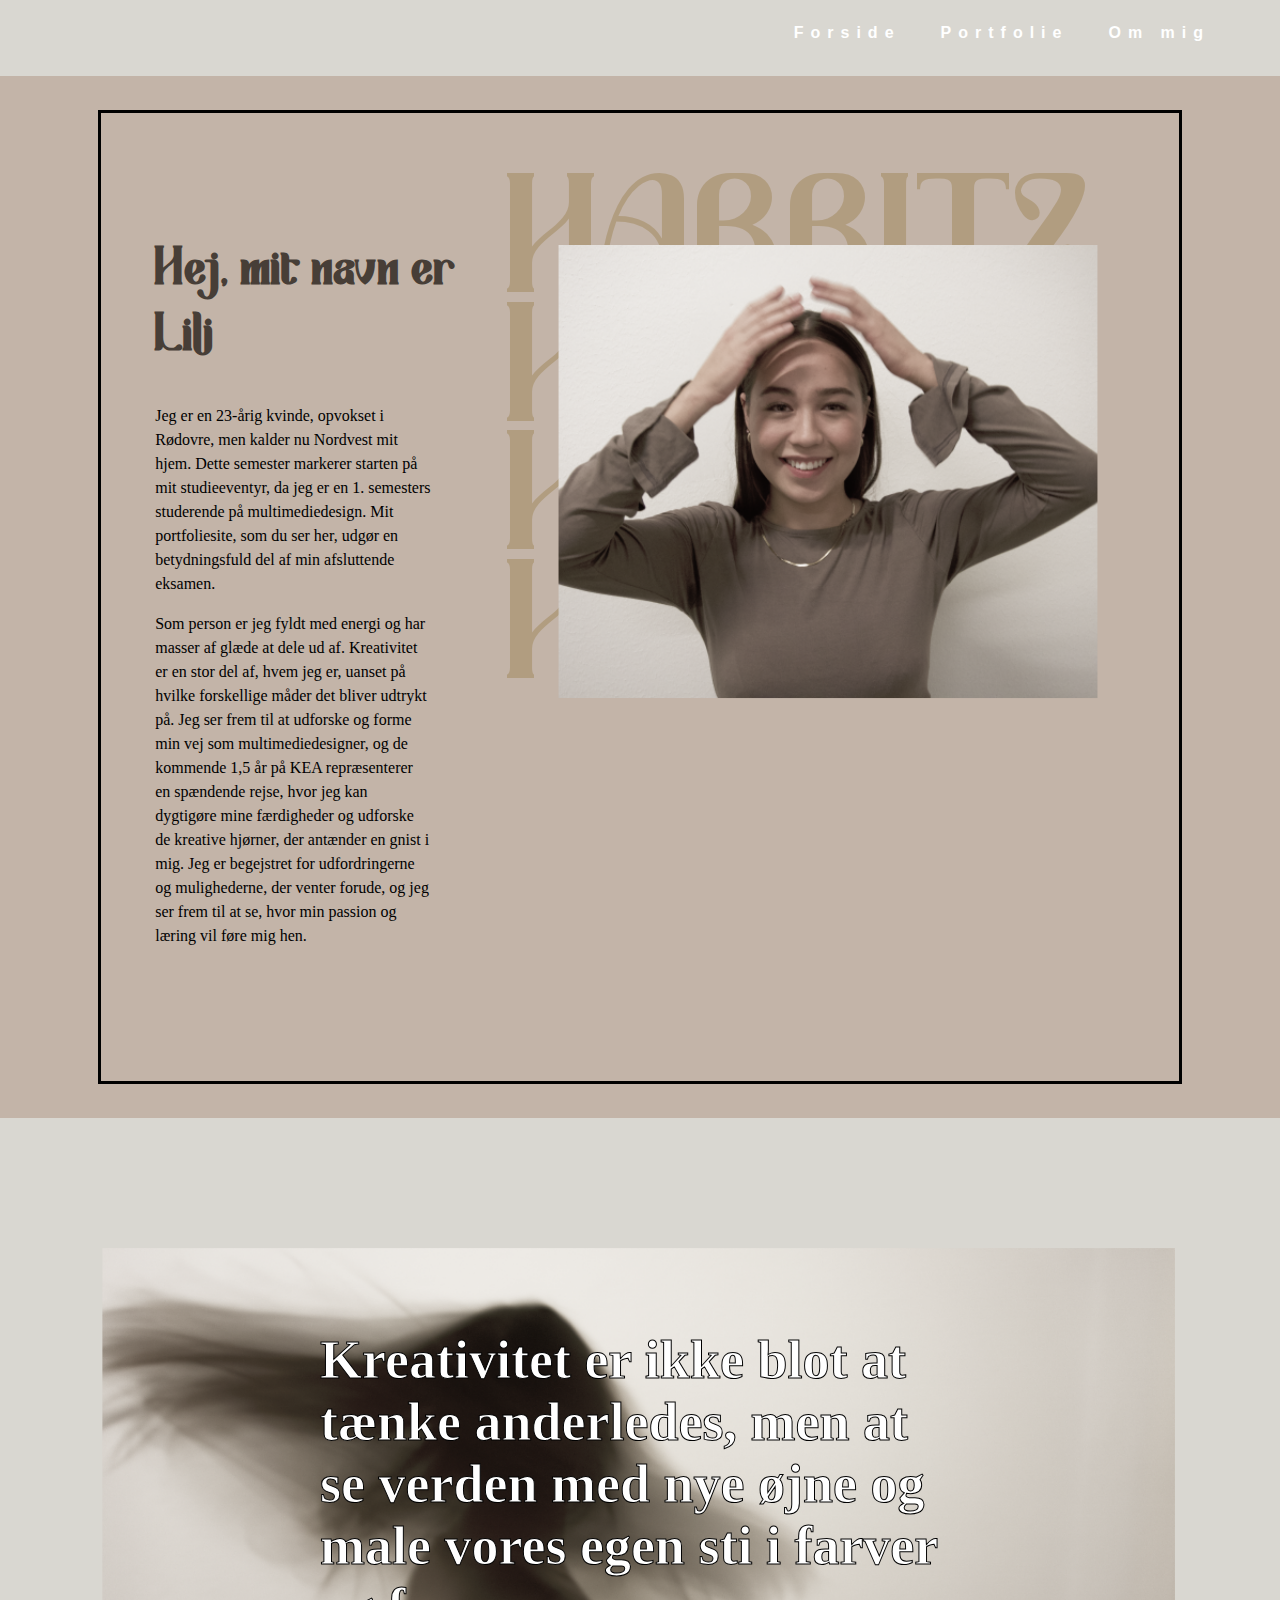
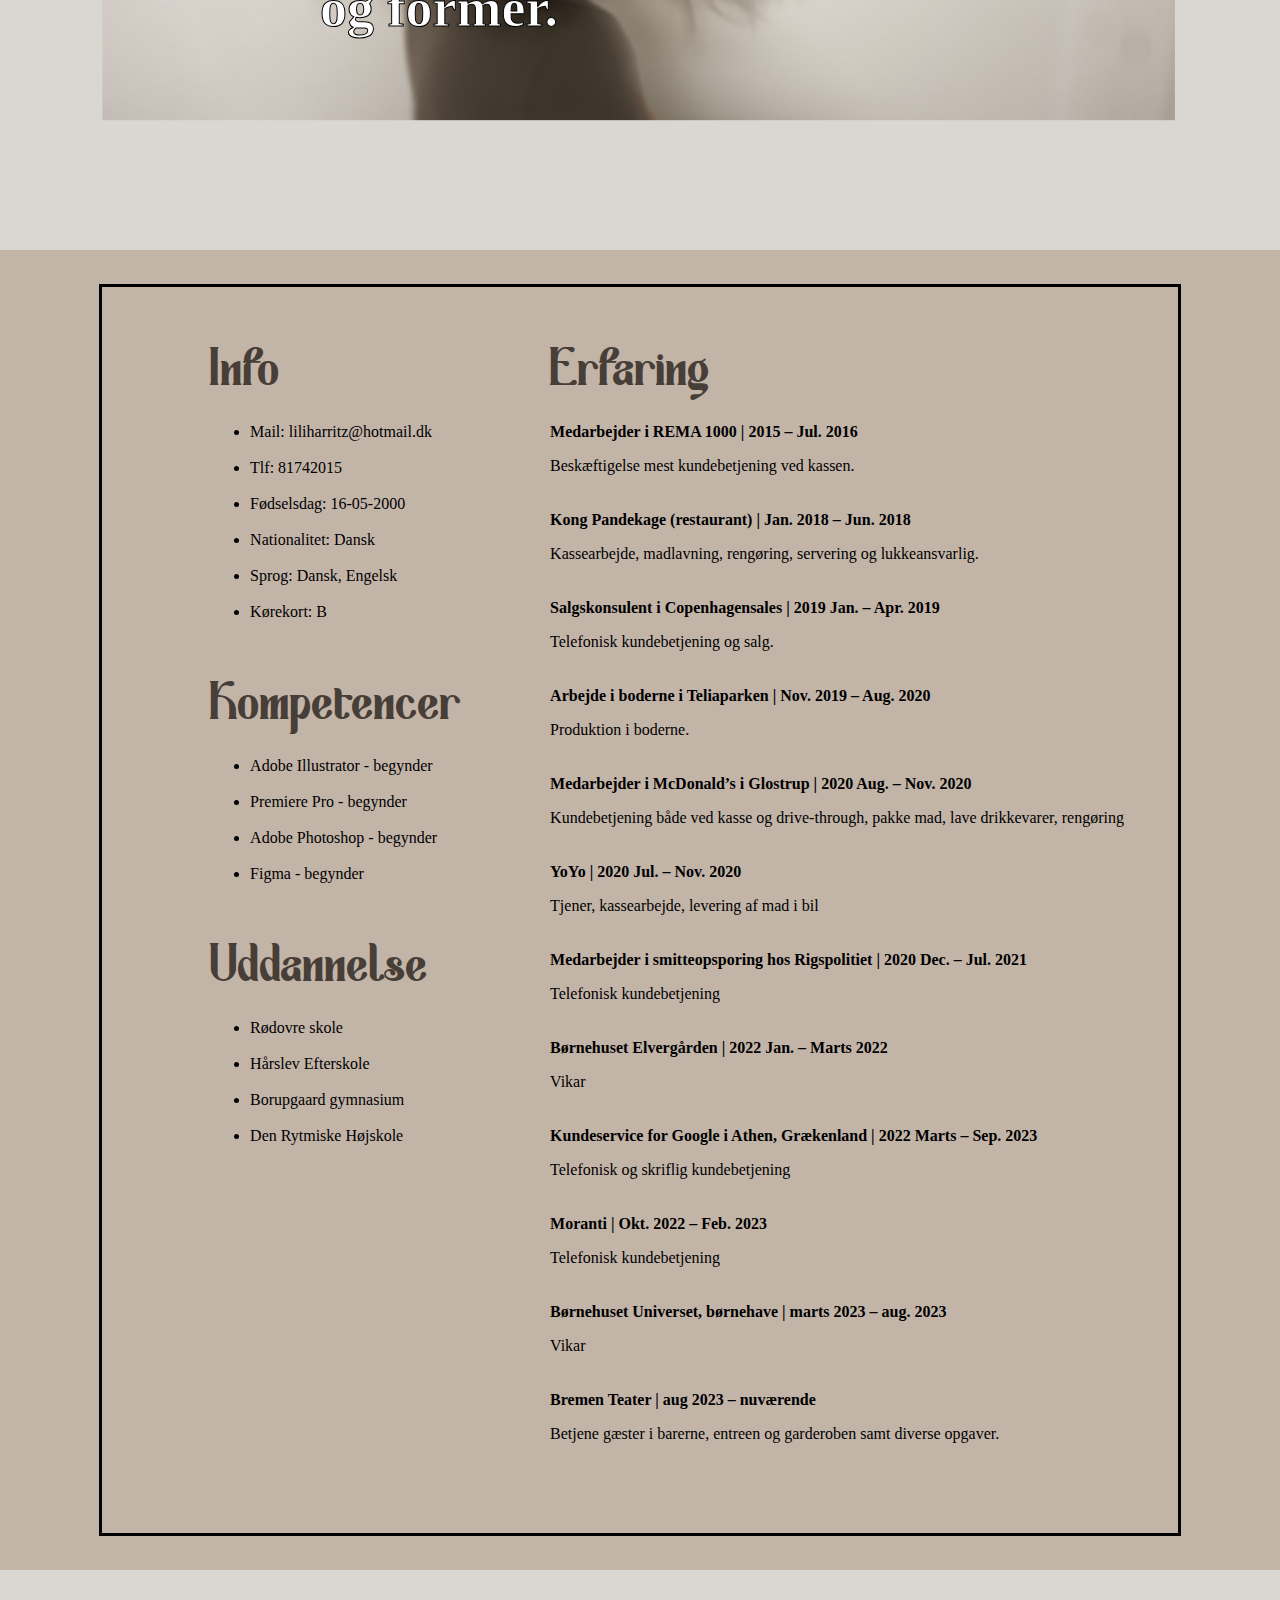
==== commit 65c24967: "portfolie" ====
--- a/ommig.html
+++ b/ommig.html
@@ -15,7 +15,7 @@
         <ul>
           <li><a class="nav" href="index.html">Forside</a></li>
 
-          <li><a class="nav" href="portfolie.html">Portfolio</a></li>
+          <li><a class="nav" href="portfolie.html">Portfolie</a></li>
 
           <li><a class="nav" href="ommig.html">Om mig</a></li>
         </ul>
